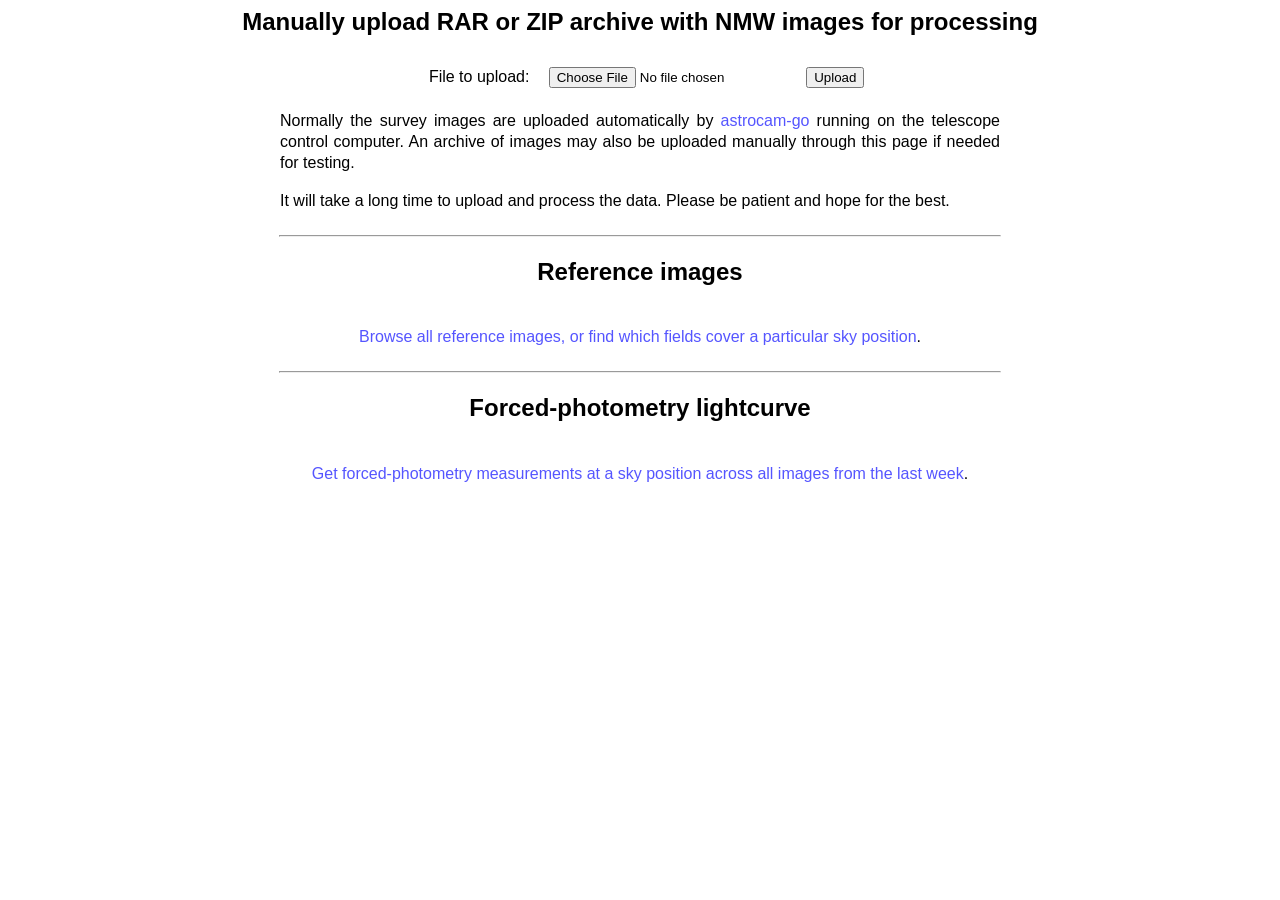
==== move_to_htdocs/index.html @ f0d12563 "coord_forced_photometry: stream the results table row-by-row instead of holding all output until eve" ====
<html>
<head>
<style type="text/css">
body { color: #000;
 background: #fff;
 font-family: arial, helvetica, sans-serif;
 font-size: 12pt;
 line-height: 16pt;
 margin-top: 3mm;
 margin-bottom: 3mm;
 margin-left: 10mm;
 margin-right: 10mm;
}

p {text-align: justify; line-height: 16pt}
.code {text-align: left; font-family: courier; background: #ccc; color:
#000}
table.main {border-spacing: 5pt}
td { padding-left: 20pt; padding-right: 20pt; padding-bottom: 3pt }

a:link {color: #55f; text-decoration: none}
a:visited {color: #33f; text-decoration: none}
a:active {color: #55f; text-decoration: none}
a:hover {color: #55f; text-decoration: underline}

.section { max-width: 720px; margin: 0 auto; padding-top: 6pt; }
hr.break { max-width: 720px; margin: 18pt auto; }
.footer { max-width: 720px; margin: 0 auto; text-align: center;
 font-size: 90%; color: #444; }
</style>
</head>

<center>
<h2>Manually upload RAR or ZIP archive with NMW images for processing</h2>
</center>

<!-- Upload form -->
<div class="section">
<form enctype="multipart/form-data" action="../cgi-bin/unmw/upload.py" method="post">
<table style="margin: 0 auto; border-spacing: 5pt;">
<tr>
  <td style="text-align: right; padding: 0 10pt;">File to upload:</td>
  <td style="padding: 0;">
    <input type="file" name="file" size=32>
    <input type="submit" value="Upload">
  </td>
</tr>
</table>
</form>

<p>Normally the survey images are uploaded automatically by
<a href="https://github.com/kirxkirx/astrocam-go">astrocam-go</a>
running on the telescope control computer. An archive of images may also
be uploaded manually through this page if needed for testing.</p>

<p>It will take a long time to upload and process the data. Please be
patient and hope for the best.</p>
</div>

<hr class="break">

<!-- Reference images -->
<center>
<h2>Reference images</h2>
</center>

<div class="section">
<p style="text-align: center;">
<a href="coord_search.html">Browse all reference images, or find which
fields cover a particular sky position</a>.</p>
</div>

<hr class="break">

<!-- Forced-photometry lightcurve -->
<center>
<h2>Forced-photometry lightcurve</h2>
</center>

<div class="section">
<p style="text-align: center;">
<a href="coord_forced_photometry.html">Get forced-photometry measurements at a
sky position across all images from the last week</a>.</p>
</div>

</html>
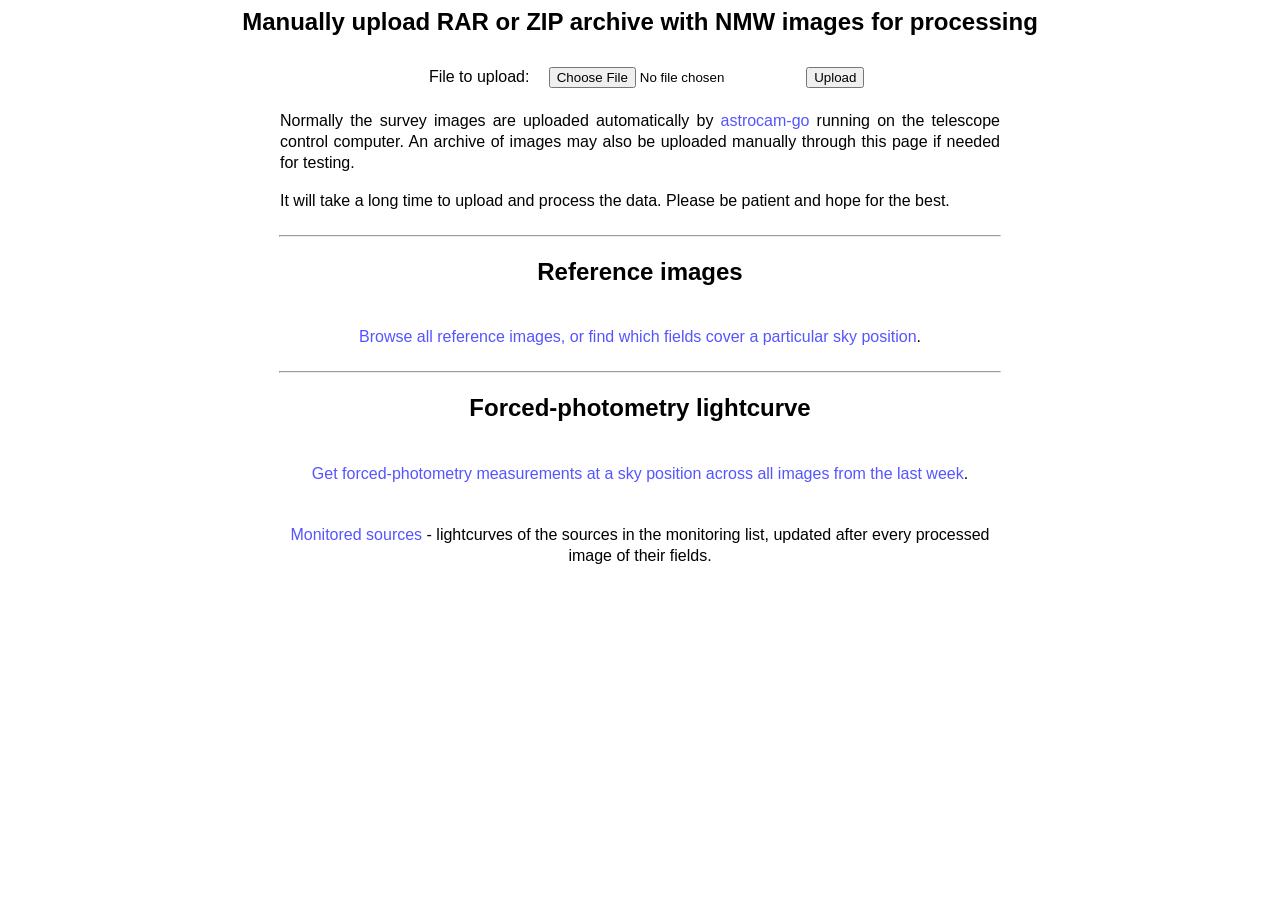
==== commit 7eddbb5c: "add source monitoring: per-source lightcurves with AAVSO output built from a monitoring_list.txt reg" ====
--- a/move_to_htdocs/index.html
+++ b/move_to_htdocs/index.html
@@ -83,4 +83,11 @@
 sky position across all images from the last week</a>.</p>
 </div>
 
+<div class="section">
+<p style="text-align: center;">
+<a href="uploads/monitoring/index.html">Monitored sources</a> - lightcurves of
+the sources in the monitoring list, updated after every processed image of
+their fields.</p>
+</div>
+
 </html>
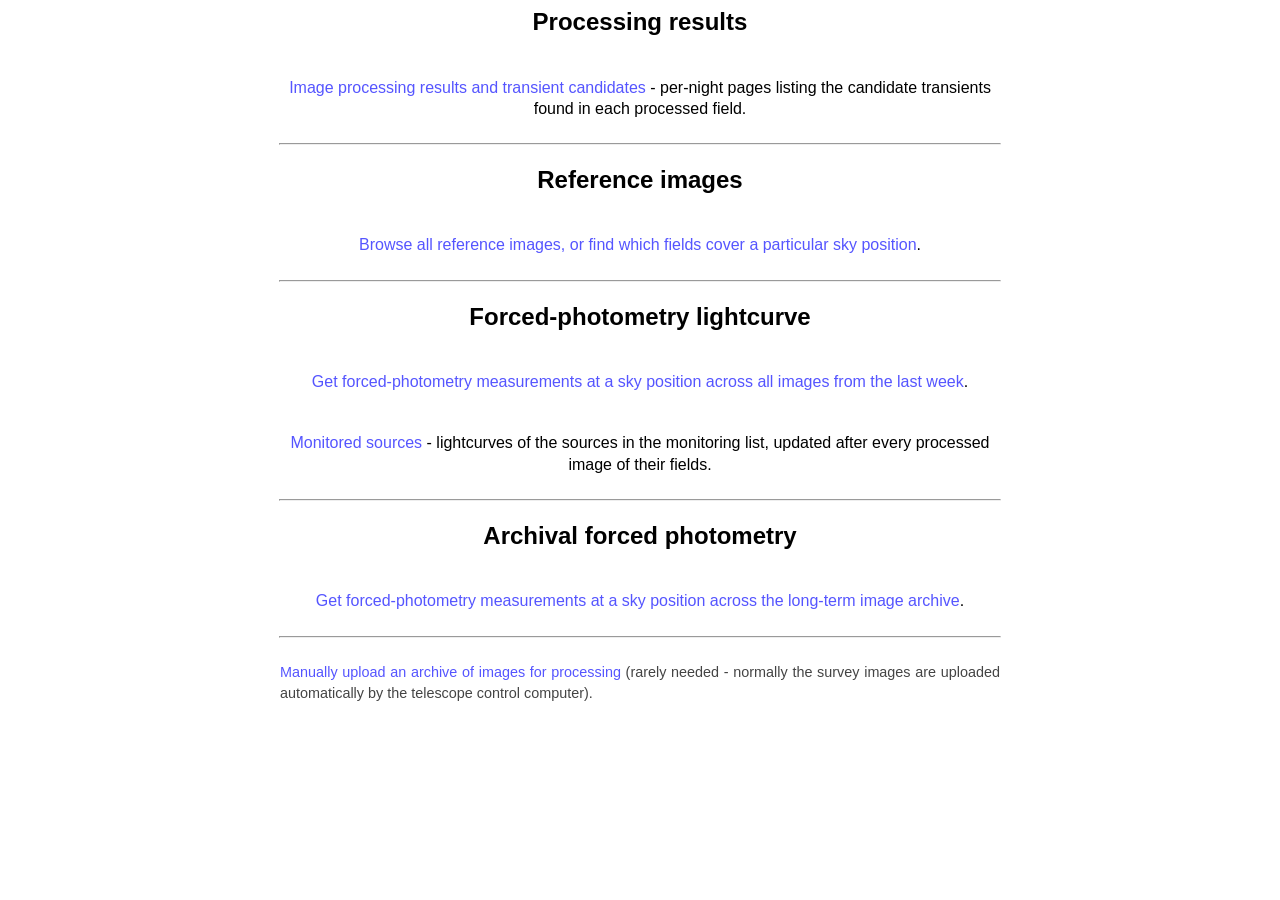
==== commit d0d231db: "main page becomes a links hub built by generate_htdocs.sh" ====
--- a/move_to_htdocs/index.html
+++ b/move_to_htdocs/index.html
@@ -1,5 +1,6 @@
 <html>
 <head>
+<title>NMW transient search</title>
 <style type="text/css">
 body { color: #000;
  background: #fff;
@@ -30,31 +31,16 @@
 </style>
 </head>
 
+<!-- Processing results and transient candidates -->
 <center>
-<h2>Manually upload RAR or ZIP archive with NMW images for processing</h2>
+<h2>Processing results</h2>
 </center>
 
-<!-- Upload form -->
 <div class="section">
-<form enctype="multipart/form-data" action="../cgi-bin/unmw/upload.py" method="post">
-<table style="margin: 0 auto; border-spacing: 5pt;">
-<tr>
-  <td style="text-align: right; padding: 0 10pt;">File to upload:</td>
-  <td style="padding: 0;">
-    <input type="file" name="file" size=32>
-    <input type="submit" value="Upload">
-  </td>
-</tr>
-</table>
-</form>
-
-<p>Normally the survey images are uploaded automatically by
-<a href="https://github.com/kirxkirx/astrocam-go">astrocam-go</a>
-running on the telescope control computer. An archive of images may also
-be uploaded manually through this page if needed for testing.</p>
-
-<p>It will take a long time to upload and process the data. Please be
-patient and hope for the best.</p>
+<p style="text-align: center;">
+<a href="uploads/">Image processing results and transient candidates</a> -
+per-night pages listing the candidate transients found in each processed
+field.</p>
 </div>
 
 <hr class="break">
@@ -90,4 +76,33 @@
 their fields.</p>
 </div>
 
+<!-- ARCHIVE_PHOTOMETRY_SECTION_BEGIN
+     generate_htdocs.sh removes everything between these two marker comments
+     when IMAGE_ARCHIVE_DIR is not configured in local_config.sh -->
+<hr class="break">
+
+<!-- Archival forced photometry -->
+<center>
+<h2>Archival forced photometry</h2>
+</center>
+
+<div class="section">
+<p style="text-align: center;">
+<a href="archive_forced_photometry.html">Get forced-photometry measurements at
+a sky position across the long-term image archive</a>.</p>
+</div>
+<!-- ARCHIVE_PHOTOMETRY_SECTION_END -->
+
+<!-- MANUAL_UPLOAD_SECTION_BEGIN
+     generate_htdocs.sh removes everything between these two marker comments
+     unless SHOW_MANUAL_UPLOAD_LINK=yes is set in local_config.sh -->
+<hr class="break">
+
+<div class="footer">
+<p><a href="upload.html">Manually upload an archive of images for
+processing</a> (rarely needed - normally the survey images are uploaded
+automatically by the telescope control computer).</p>
+</div>
+<!-- MANUAL_UPLOAD_SECTION_END -->
+
 </html>
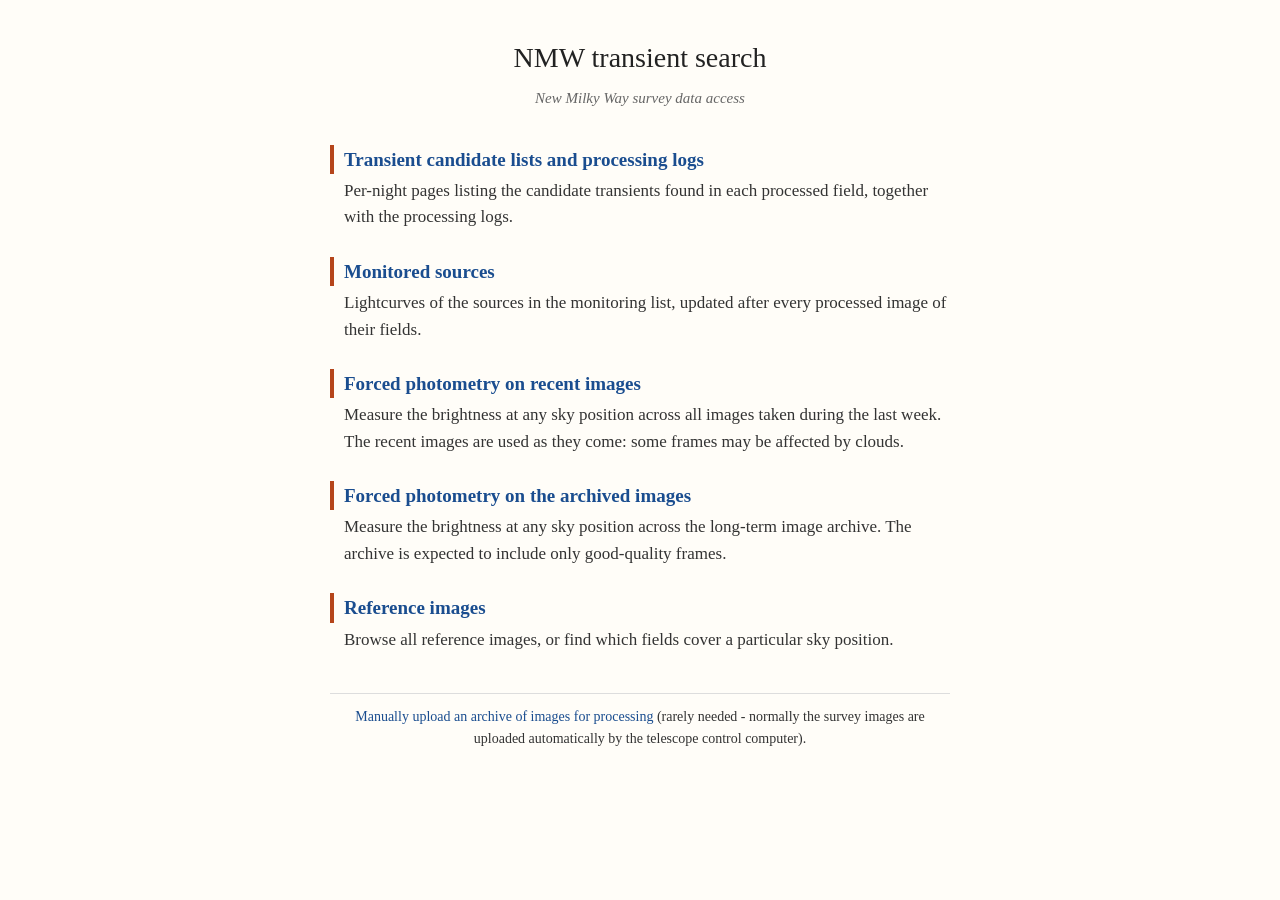
==== commit b4da6f2a: "main page restyled" ====
--- a/move_to_htdocs/index.html
+++ b/move_to_htdocs/index.html
@@ -1,103 +1,63 @@
+<!DOCTYPE html>
 <html>
 <head>
+<meta charset="utf-8">
+<meta name="viewport" content="width=device-width, initial-scale=1">
 <title>NMW transient search</title>
 <style type="text/css">
-body { color: #000;
- background: #fff;
- font-family: arial, helvetica, sans-serif;
- font-size: 12pt;
- line-height: 16pt;
- margin-top: 3mm;
- margin-bottom: 3mm;
- margin-left: 10mm;
- margin-right: 10mm;
-}
-
-p {text-align: justify; line-height: 16pt}
-.code {text-align: left; font-family: courier; background: #ccc; color:
-#000}
-table.main {border-spacing: 5pt}
-td { padding-left: 20pt; padding-right: 20pt; padding-bottom: 3pt }
-
-a:link {color: #55f; text-decoration: none}
-a:visited {color: #33f; text-decoration: none}
-a:active {color: #55f; text-decoration: none}
-a:hover {color: #55f; text-decoration: underline}
-
-.section { max-width: 720px; margin: 0 auto; padding-top: 6pt; }
-hr.break { max-width: 720px; margin: 18pt auto; }
-.footer { max-width: 720px; margin: 0 auto; text-align: center;
- font-size: 90%; color: #444; }
+body { max-width: 620px; margin: 0 auto; padding: 30px 18px 48px;
+ background: #fffdf8; color: #222;
+ font-family: Georgia, "Times New Roman", serif;
+ font-size: 17px; line-height: 1.55; }
+h1 { text-align: center; font-size: 28px; font-weight: normal;
+ margin: 6px 0 8px; }
+.subtitle { text-align: center; color: #666; font-size: 15px;
+ margin: 0 0 34px; font-style: italic; }
+h2 { font-size: 19px; font-weight: bold; margin: 26px 0 4px;
+ padding-left: 10px; border-left: 4px solid #b5451b; }
+p { margin: 4px 0 0 14px; color: #333; }
+a:link, a:visited { color: #1a4d8f; text-decoration: none; }
+a:hover, a:active { color: #b5451b; text-decoration: underline; }
+.footer { margin-top: 40px; padding-top: 12px; border-top: 1px solid #ddd;
+ text-align: center; font-size: 14px; color: #666; }
+.footer p { margin: 0; }
 </style>
 </head>
+<body>
 
-<!-- Processing results and transient candidates -->
-<center>
-<h2>Processing results</h2>
-</center>
+<h1>NMW transient search</h1>
+<p class="subtitle">New Milky Way survey data access</p>
 
-<div class="section">
-<p style="text-align: center;">
-<a href="uploads/">Image processing results and transient candidates</a> -
-per-night pages listing the candidate transients found in each processed
-field.</p>
-</div>
+<h2><a href="uploads/">Transient candidate lists and processing logs</a></h2>
+<p>Per-night pages listing the candidate transients found in each
+processed field, together with the processing logs.</p>
 
-<hr class="break">
+<h2><a href="uploads/monitoring/index.html">Monitored sources</a></h2>
+<p>Lightcurves of the sources in the monitoring list, updated after every
+processed image of their fields.</p>
 
-<!-- Reference images -->
-<center>
-<h2>Reference images</h2>
-</center>
-
-<div class="section">
-<p style="text-align: center;">
-<a href="coord_search.html">Browse all reference images, or find which
-fields cover a particular sky position</a>.</p>
-</div>
-
-<hr class="break">
-
-<!-- Forced-photometry lightcurve -->
-<center>
-<h2>Forced-photometry lightcurve</h2>
-</center>
-
-<div class="section">
-<p style="text-align: center;">
-<a href="coord_forced_photometry.html">Get forced-photometry measurements at a
-sky position across all images from the last week</a>.</p>
-</div>
-
-<div class="section">
-<p style="text-align: center;">
-<a href="uploads/monitoring/index.html">Monitored sources</a> - lightcurves of
-the sources in the monitoring list, updated after every processed image of
-their fields.</p>
-</div>
+<h2><a href="coord_forced_photometry.html">Forced photometry on recent
+images</a></h2>
+<p>Measure the brightness at any sky position across all images taken
+during the last week. The recent images are used as they come: some
+frames may be affected by clouds.</p>
 
 <!-- ARCHIVE_PHOTOMETRY_SECTION_BEGIN
      generate_htdocs.sh removes everything between these two marker comments
      when IMAGE_ARCHIVE_DIR is not configured in local_config.sh -->
-<hr class="break">
+<h2><a href="archive_forced_photometry.html">Forced photometry on the
+archived images</a></h2>
+<p>Measure the brightness at any sky position across the long-term image
+archive. The archive is expected to include only good-quality frames.</p>
+<!-- ARCHIVE_PHOTOMETRY_SECTION_END -->
 
-<!-- Archival forced photometry -->
-<center>
-<h2>Archival forced photometry</h2>
-</center>
-
-<div class="section">
-<p style="text-align: center;">
-<a href="archive_forced_photometry.html">Get forced-photometry measurements at
-a sky position across the long-term image archive</a>.</p>
-</div>
-<!-- ARCHIVE_PHOTOMETRY_SECTION_END -->
+<h2><a href="coord_search.html">Reference images</a></h2>
+<p>Browse all reference images, or find which fields cover a particular
+sky position.</p>
 
 <!-- MANUAL_UPLOAD_SECTION_BEGIN
      generate_htdocs.sh removes everything between these two marker comments
      unless SHOW_MANUAL_UPLOAD_LINK=yes is set in local_config.sh -->
-<hr class="break">
-
 <div class="footer">
 <p><a href="upload.html">Manually upload an archive of images for
 processing</a> (rarely needed - normally the survey images are uploaded
@@ -105,4 +65,5 @@
 </div>
 <!-- MANUAL_UPLOAD_SECTION_END -->
 
+</body>
 </html>
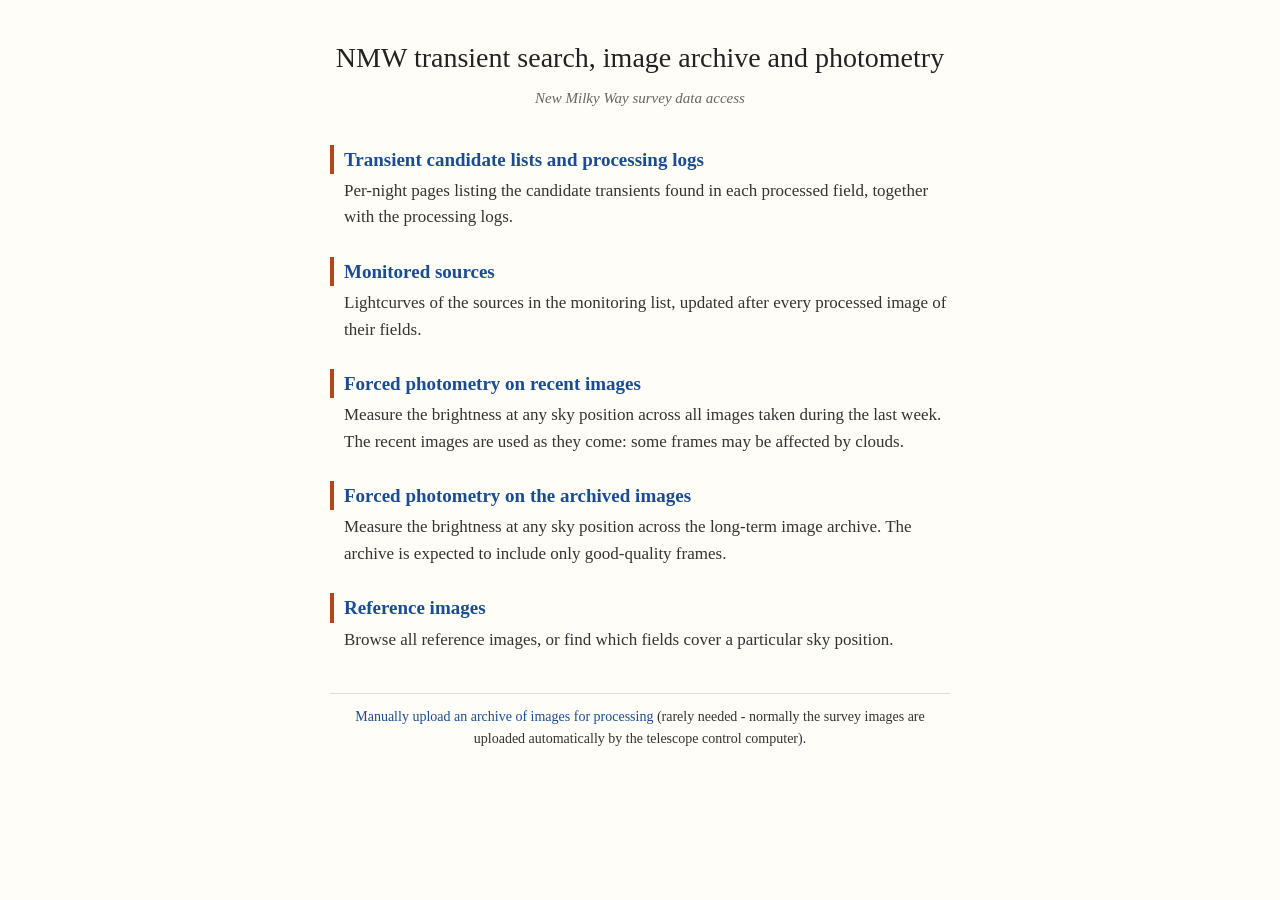
==== commit 085c7061: "restyle static and CGI pages" ====
--- a/move_to_htdocs/index.html
+++ b/move_to_htdocs/index.html
@@ -3,29 +3,15 @@
 <head>
 <meta charset="utf-8">
 <meta name="viewport" content="width=device-width, initial-scale=1">
-<title>NMW transient search</title>
+<title>NMW transient search, image archive and photometry</title>
+<link rel="stylesheet" type="text/css" href="unmw.css">
 <style type="text/css">
-body { max-width: 620px; margin: 0 auto; padding: 30px 18px 48px;
- background: #fffdf8; color: #222;
- font-family: Georgia, "Times New Roman", serif;
- font-size: 17px; line-height: 1.55; }
-h1 { text-align: center; font-size: 28px; font-weight: normal;
- margin: 6px 0 8px; }
-.subtitle { text-align: center; color: #666; font-size: 15px;
- margin: 0 0 34px; font-style: italic; }
-h2 { font-size: 19px; font-weight: bold; margin: 26px 0 4px;
- padding-left: 10px; border-left: 4px solid #b5451b; }
-p { margin: 4px 0 0 14px; color: #333; }
-a:link, a:visited { color: #1a4d8f; text-decoration: none; }
-a:hover, a:active { color: #b5451b; text-decoration: underline; }
-.footer { margin-top: 40px; padding-top: 12px; border-top: 1px solid #ddd;
- text-align: center; font-size: 14px; color: #666; }
-.footer p { margin: 0; }
+p { margin: 4px 0 0 14px; }
 </style>
 </head>
 <body>
 
-<h1>NMW transient search</h1>
+<h1>NMW transient search, image archive and photometry</h1>
 <p class="subtitle">New Milky Way survey data access</p>
 
 <h2><a href="uploads/">Transient candidate lists and processing logs</a></h2>
--- a/move_to_htdocs/unmw.css
+++ b/move_to_htdocs/unmw.css
@@ -0,0 +1,24 @@
+/* Shared style for the NMW transient search static pages.
+   Keep this in sync with the look of index.html - all the static pages
+   link this file so fonts and colors match across the interface. */
+body { max-width: 620px; margin: 0 auto; padding: 30px 18px 48px;
+ background: #fffdf8; color: #222;
+ font-family: Georgia, "Times New Roman", serif;
+ font-size: 17px; line-height: 1.55; }
+h1 { text-align: center; font-size: 28px; font-weight: normal;
+ margin: 6px 0 8px; }
+.subtitle { text-align: center; color: #666; font-size: 15px;
+ margin: 0 0 34px; font-style: italic; }
+h2 { font-size: 19px; font-weight: bold; margin: 26px 0 4px;
+ padding-left: 10px; border-left: 4px solid #b5451b; }
+p { margin: 10px 0 0; color: #333; }
+a:link, a:visited { color: #1a4d8f; text-decoration: none; }
+a:hover, a:active { color: #b5451b; text-decoration: underline; }
+.code { font-family: "Courier New", Courier, monospace; font-size: 15px;
+ background: #f2ecdd; color: #222; padding: 0 3px; }
+.formats { margin-left: 8pt; }
+.working { margin-left: 1em; color: #888; visibility: hidden; }
+.secondary { color: #666; }
+.footer { margin-top: 40px; padding-top: 12px; border-top: 1px solid #ddd;
+ text-align: center; font-size: 14px; color: #666; }
+.footer p { margin: 0; }
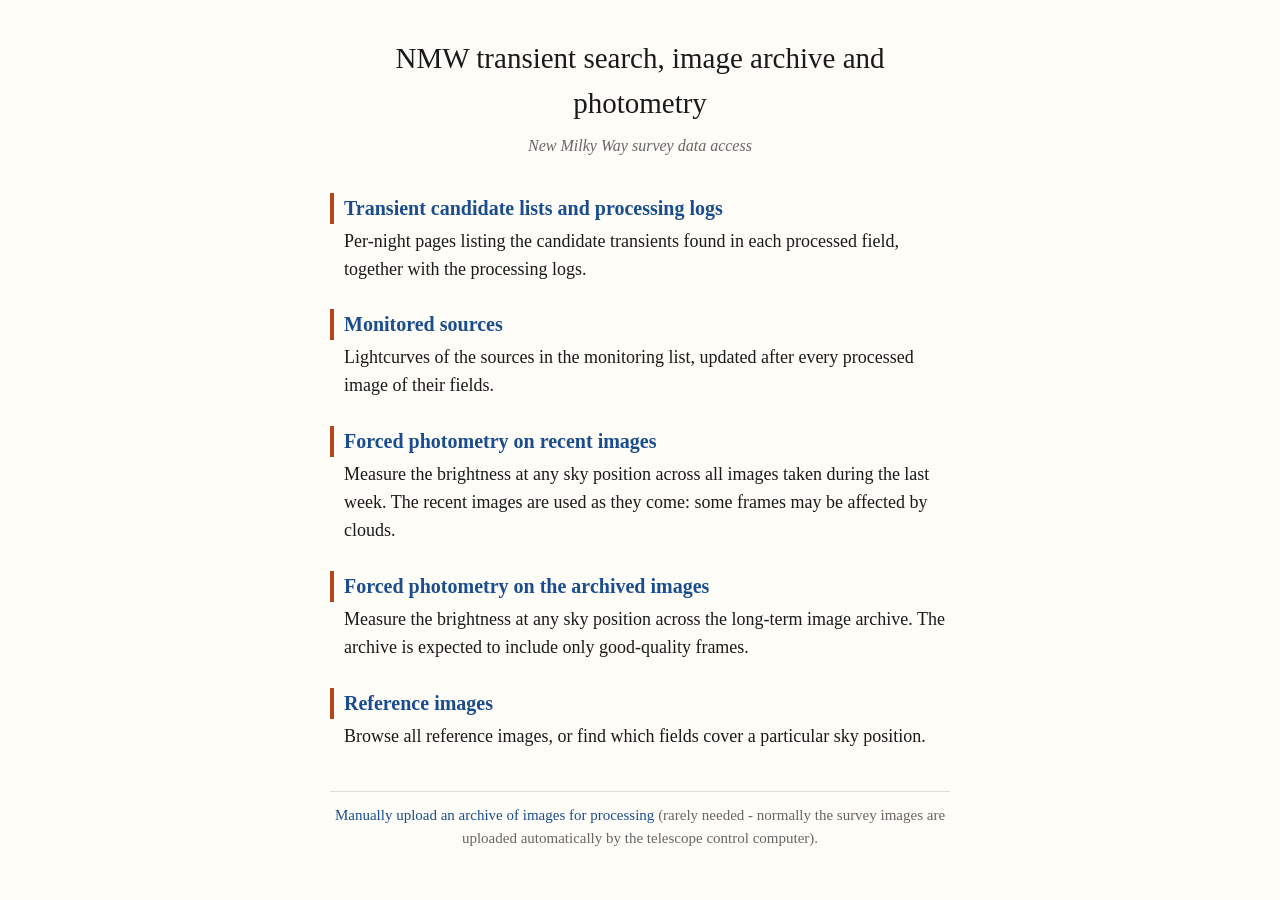
==== commit 54b1c3ef: "warm paper and rust color scheme refined: darker text and larger fonts on all pages" ====
--- a/move_to_htdocs/index.html
+++ b/move_to_htdocs/index.html
@@ -6,6 +6,7 @@
 <title>NMW transient search, image archive and photometry</title>
 <link rel="stylesheet" type="text/css" href="unmw.css">
 <style type="text/css">
+body { font-family: Georgia, "Times New Roman", serif; font-size: 18px; }
 p { margin: 4px 0 0 14px; }
 </style>
 </head>
--- a/move_to_htdocs/unmw.css
+++ b/move_to_htdocs/unmw.css
@@ -1,24 +1,25 @@
 /* Shared style for the NMW transient search static pages.
-   Keep this in sync with the look of index.html - all the static pages
-   link this file so fonts and colors match across the interface. */
+   The base font is a sans-serif with lining digits so coordinates and
+   dates read cleanly; the main page (index.html) is the one page that
+   overrides it to the serif look in its own style block. */
 body { max-width: 620px; margin: 0 auto; padding: 30px 18px 48px;
- background: #fffdf8; color: #222;
- font-family: Georgia, "Times New Roman", serif;
+ background: #fffdf8; color: #1a1a1a;
+ font-family: arial, helvetica, sans-serif;
  font-size: 17px; line-height: 1.55; }
-h1 { text-align: center; font-size: 28px; font-weight: normal;
+h1 { text-align: center; font-size: 29px; font-weight: normal;
  margin: 6px 0 8px; }
-.subtitle { text-align: center; color: #666; font-size: 15px;
+.subtitle { text-align: center; color: #666; font-size: 16px;
  margin: 0 0 34px; font-style: italic; }
-h2 { font-size: 19px; font-weight: bold; margin: 26px 0 4px;
+h2 { font-size: 20px; font-weight: bold; margin: 26px 0 4px;
  padding-left: 10px; border-left: 4px solid #b5451b; }
-p { margin: 10px 0 0; color: #333; }
+p { margin: 10px 0 0; }
 a:link, a:visited { color: #1a4d8f; text-decoration: none; }
 a:hover, a:active { color: #b5451b; text-decoration: underline; }
 .code { font-family: "Courier New", Courier, monospace; font-size: 15px;
- background: #f2ecdd; color: #222; padding: 0 3px; }
+ background: #f2ecdd; color: #1a1a1a; padding: 0 3px; }
 .formats { margin-left: 8pt; }
 .working { margin-left: 1em; color: #888; visibility: hidden; }
 .secondary { color: #666; }
 .footer { margin-top: 40px; padding-top: 12px; border-top: 1px solid #ddd;
- text-align: center; font-size: 14px; color: #666; }
+ text-align: center; font-size: 15px; color: #666; }
 .footer p { margin: 0; }
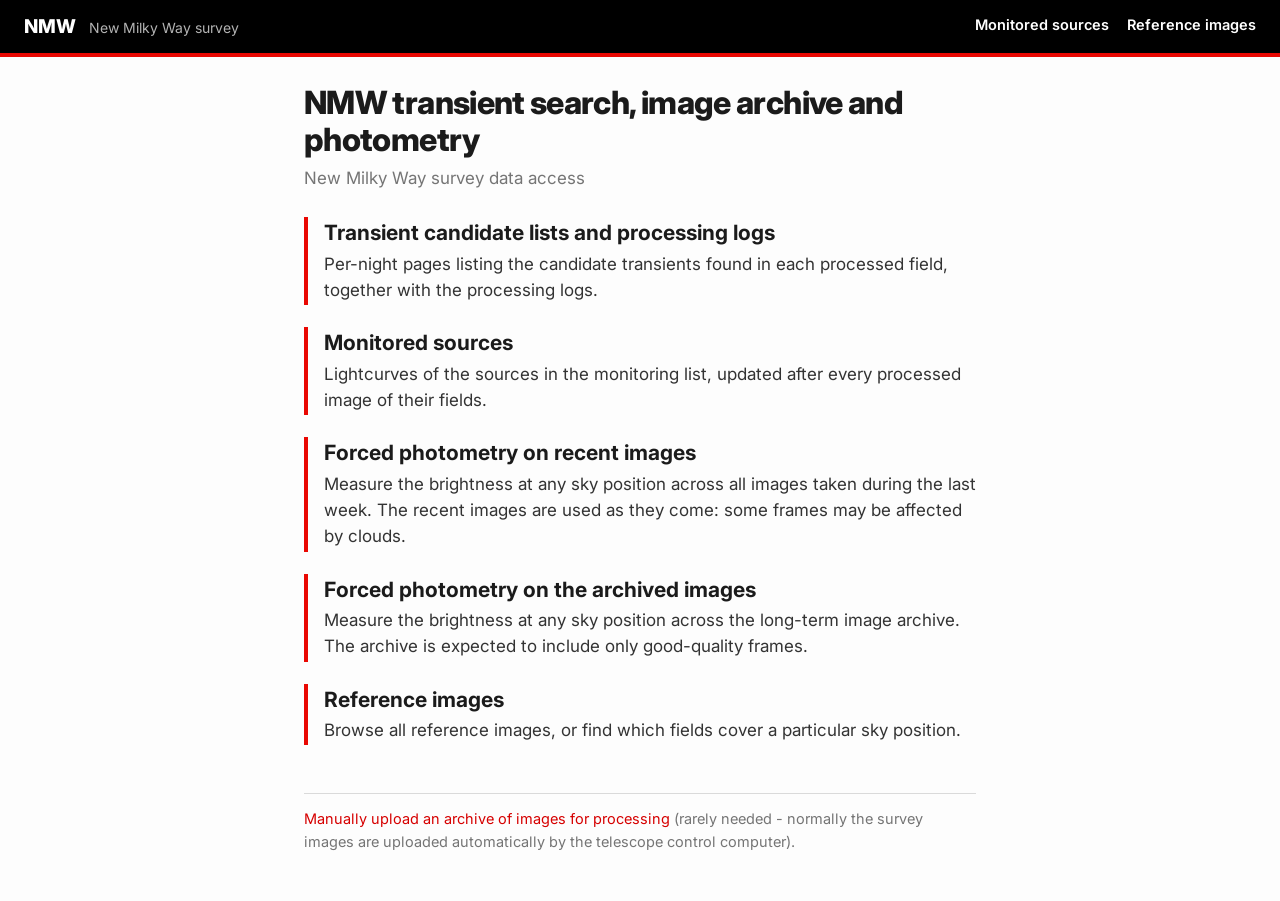
==== commit 4800d4e3: "web pages: Texas Tech colors and fonts (black band, scarlet rule, Inter + Red Hat Mono, lining figur" ====
--- a/move_to_htdocs/index.html
+++ b/move_to_htdocs/index.html
@@ -5,42 +5,54 @@
 <meta name="viewport" content="width=device-width, initial-scale=1">
 <title>NMW transient search, image archive and photometry</title>
 <link rel="stylesheet" type="text/css" href="unmw.css">
-<style type="text/css">
-body { font-family: Georgia, "Times New Roman", serif; font-size: 18px; }
-p { margin: 4px 0 0 14px; }
-</style>
 </head>
 <body>
 
+<header class="topbar">
+<a class="brand" href="index.html"><span class="brand-name">NMW</span> <small>New Milky Way survey</small></a>
+<nav><a href="uploads/monitoring/index.html">Monitored sources</a><a href="coord_search.html">Reference images</a></nav>
+</header>
+
+<main class="page">
 <h1>NMW transient search, image archive and photometry</h1>
 <p class="subtitle">New Milky Way survey data access</p>
 
+<div class="entry">
 <h2><a href="uploads/">Transient candidate lists and processing logs</a></h2>
 <p>Per-night pages listing the candidate transients found in each
 processed field, together with the processing logs.</p>
+</div>
 
+<div class="entry">
 <h2><a href="uploads/monitoring/index.html">Monitored sources</a></h2>
 <p>Lightcurves of the sources in the monitoring list, updated after every
 processed image of their fields.</p>
+</div>
 
+<div class="entry">
 <h2><a href="coord_forced_photometry.html">Forced photometry on recent
 images</a></h2>
 <p>Measure the brightness at any sky position across all images taken
 during the last week. The recent images are used as they come: some
 frames may be affected by clouds.</p>
+</div>
 
 <!-- ARCHIVE_PHOTOMETRY_SECTION_BEGIN
      generate_htdocs.sh removes everything between these two marker comments
      when IMAGE_ARCHIVE_DIR is not configured in local_config.sh -->
+<div class="entry">
 <h2><a href="archive_forced_photometry.html">Forced photometry on the
 archived images</a></h2>
 <p>Measure the brightness at any sky position across the long-term image
 archive. The archive is expected to include only good-quality frames.</p>
+</div>
 <!-- ARCHIVE_PHOTOMETRY_SECTION_END -->
 
+<div class="entry">
 <h2><a href="coord_search.html">Reference images</a></h2>
 <p>Browse all reference images, or find which fields cover a particular
 sky position.</p>
+</div>
 
 <!-- MANUAL_UPLOAD_SECTION_BEGIN
      generate_htdocs.sh removes everything between these two marker comments
@@ -51,6 +63,7 @@
 automatically by the telescope control computer).</p>
 </div>
 <!-- MANUAL_UPLOAD_SECTION_END -->
+</main>
 
 </body>
 </html>
--- a/move_to_htdocs/unmw.css
+++ b/move_to_htdocs/unmw.css
@@ -1,25 +1,115 @@
-/* Shared style for the NMW transient search static pages.
-   The base font is a sans-serif with lining digits so coordinates and
-   dates read cleanly; the main page (index.html) is the one page that
-   overrides it to the serif look in its own style block. */
-body { max-width: 620px; margin: 0 auto; padding: 30px 18px 48px;
- background: #fffdf8; color: #1a1a1a;
- font-family: arial, helvetica, sans-serif;
- font-size: 17px; line-height: 1.55; }
-h1 { text-align: center; font-size: 29px; font-weight: normal;
- margin: 6px 0 8px; }
-.subtitle { text-align: center; color: #666; font-size: 16px;
- margin: 0 0 34px; font-style: italic; }
-h2 { font-size: 20px; font-weight: bold; margin: 26px 0 4px;
- padding-left: 10px; border-left: 4px solid #b5451b; }
+/* Shared style for every NMW web page: the static pages in this directory
+   link to this file, and the Python-generated pages (CGI results and the
+   monitoring pages) embed its text inline (nmw_coord_lib._PAGE_CSS reads
+   this file), so edit the look in this one place.
+
+   Texas Tech University web palette: scarlet #E90802 for accents (#D60000
+   for link text, which has better contrast on white), black, white, light
+   gray #EDEDED, dark gray #333333, medium gray #757575. Fonts follow the
+   TTU web template's own stack: Neue Plak -> Inter -> Tahoma for display,
+   Inter for body and UI, Red Hat Mono for monospace; Inter and Red Hat
+   Mono come from Google Fonts and fall back to system faces when the
+   visitor's browser cannot reach fonts.googleapis.com. Every face in every
+   stack has lining figures (digits of equal height); coordinates, dates
+   and tables additionally use tabular figures so columns line up. */
+@import url("https://fonts.googleapis.com/css2?family=Inter:wght@400;600;700;800&family=Red+Hat+Mono:wght@400;500&display=swap");
+
+:root {
+  --scarlet: #e90802; --scarlet-dark: #d60000; --ink: #1b1b1b; --ink-2: #333333;
+  --muted: #757575; --rule: #dadada; --panel: #ededed; --panel-2: #f6f6f6; --paper: #fdfdfd;
+  --sans: Inter, "Helvetica Neue", Helvetica, Arial, Tahoma, sans-serif;
+  --mono: "Red Hat Mono", Menlo, Consolas, "Liberation Mono", "DejaVu Sans Mono", monospace;
+}
+html { background: var(--paper); }
+body { margin: 0; background: var(--paper); color: var(--ink); font-family: var(--sans);
+  font-size: 17px; line-height: 1.55; font-variant-numeric: lining-nums; }
+
+/* black band with the scarlet rule, as in the TTU global template */
+.topbar { display: flex; align-items: center; justify-content: space-between; gap: 16px; flex-wrap: wrap;
+  padding: 12px 24px; background: #000; color: #fff; border-bottom: 4px solid var(--scarlet); }
+.topbar .brand { font-weight: 800; font-size: 19px; letter-spacing: -0.01em; color: #fff; text-decoration: none; }
+.topbar .brand small { font-weight: 400; color: #b3b3b3; margin-left: 10px; font-size: 14px; letter-spacing: 0; }
+.topbar nav { display: flex; gap: 18px; flex-wrap: wrap; font-size: 14.5px; font-weight: 600; }
+.topbar nav a { color: #fff; text-decoration: none; border-bottom: 2px solid transparent; }
+.topbar nav a:hover { color: #fff; border-bottom-color: var(--scarlet); text-decoration: none; }
+
+/* page body: narrow measure for text and form pages, wide for data pages */
+.page { max-width: 720px; margin: 0 auto; padding: 28px 24px 48px; box-sizing: border-box; }
+.page.wide { max-width: 1180px; }
+@media (max-width: 480px) { .page { padding: 20px 16px 40px; } .topbar { padding: 10px 16px; } }
+
+h1 { font-size: 32px; font-weight: 800; letter-spacing: -0.02em; line-height: 1.15; margin: 0 0 6px; }
+.subtitle { color: var(--muted); font-size: 17px; margin: 0 0 26px; }
+h3 { font-size: 19px; font-weight: 700; margin: 30px 0 10px; padding-bottom: 5px;
+  border-bottom: 2px solid var(--scarlet); display: inline-block; }
 p { margin: 10px 0 0; }
-a:link, a:visited { color: #1a4d8f; text-decoration: none; }
-a:hover, a:active { color: #b5451b; text-decoration: underline; }
-.code { font-family: "Courier New", Courier, monospace; font-size: 15px;
- background: #f2ecdd; color: #1a1a1a; padding: 0 3px; }
-.formats { margin-left: 8pt; }
-.working { margin-left: 1em; color: #888; visibility: hidden; }
-.secondary { color: #666; }
-.footer { margin-top: 40px; padding-top: 12px; border-top: 1px solid #ddd;
- text-align: center; font-size: 15px; color: #666; }
+a:link, a:visited { color: var(--scarlet-dark); text-decoration: none; }
+a:hover, a:active { color: #000; text-decoration: underline; text-decoration-color: var(--scarlet); }
+:focus-visible { outline: 2px solid var(--scarlet); outline-offset: 2px; }
+
+/* main page entries */
+.entry { border-left: 4px solid var(--scarlet); padding: 2px 0 2px 16px; margin: 22px 0; }
+.entry h2 { font-size: 21px; font-weight: 700; margin: 0 0 4px; line-height: 1.3; }
+.entry h2 a { color: var(--ink); }
+.entry h2 a:hover { color: var(--scarlet-dark); }
+.entry p { margin: 0; color: var(--ink-2); }
+
+/* inline code, coordinates, preformatted tables */
+.code { font-family: var(--mono); font-size: 0.92em; background: var(--panel); padding: 1px 5px;
+  border-radius: 2px; font-variant-numeric: lining-nums tabular-nums; }
+pre { font-family: var(--mono); font-size: 14.5px; line-height: 1.5; background: var(--panel-2);
+  border: 1px solid var(--rule); padding: 12px 14px; overflow-x: auto; margin: 8px 0 0;
+  font-variant-numeric: lining-nums tabular-nums; }
+
+/* data tables (class "data" on the monitoring pages, "main" on the CGI result pages) */
+.table-wrap { overflow-x: auto; margin-top: 12px; }
+table.data, table.main { border-collapse: collapse; width: 100%; font-size: 15.5px; }
+table.data th, table.main th { text-align: left; background: #000; color: #fff; font-weight: 600;
+  padding: 8px 10px; border-bottom: 3px solid var(--scarlet); white-space: nowrap; vertical-align: bottom; }
+table.data td, table.main td { padding: 7px 10px; border-bottom: 1px solid var(--rule); vertical-align: top;
+  text-align: left; }
+table.data tr:hover td, table.main tr:hover td { background: var(--panel-2); }
+table.data td a, table.main td a { color: var(--ink); text-decoration: underline;
+  text-decoration-color: var(--scarlet); text-underline-offset: 3px; }
+table.data td a:hover, table.main td a:hover { color: var(--scarlet-dark); }
+table.data .mono, table.main .mono { font-family: var(--mono); font-size: 14.5px; white-space: nowrap;
+  font-variant-numeric: lining-nums tabular-nums; }
+table.data .num, table.main .num { text-align: right; font-variant-numeric: lining-nums tabular-nums; }
+tr.skipped td { color: var(--muted); font-size: 90%; background: var(--panel-2); }
+
+/* key/value block on the source pages */
+dl.meta { display: grid; grid-template-columns: max-content 1fr; gap: 4px 18px; margin: 14px 0 0; font-size: 16px; }
+dl.meta dt { color: var(--muted); font-size: 12.5px; letter-spacing: 0.07em; text-transform: uppercase; padding-top: 3px; }
+dl.meta dd { margin: 0; }
+@media (max-width: 480px) { dl.meta { grid-template-columns: 1fr; gap: 0; } dl.meta dd { margin-bottom: 8px; } }
+
+.notice { background: var(--panel-2); border-left: 4px solid #000; padding: 12px 16px; margin: 24px 0 0; }
+.notice p, .notice ul { margin: 8px 0 0; }
+.secondary { color: var(--muted); }
+.plot { margin: 8px 0 0; }
+.plot img { max-width: 100%; height: auto; display: block; border: 1px solid var(--rule); }
+ul li { margin: 4px 0; }
+
+/* forms */
+.form-grid { display: grid; grid-template-columns: max-content 1fr; gap: 12px 14px; align-items: center; margin: 18px 0 0; }
+.form-grid label { text-align: right; color: var(--ink-2); }
+@media (max-width: 480px) { .form-grid { grid-template-columns: 1fr; gap: 6px; } .form-grid label { text-align: left; } }
+input[type=text], input[type=number], input[type=date], select { font: inherit; font-size: 16px; padding: 7px 10px;
+  border: 1px solid #b3b3b3; border-radius: 2px; background: #fff; color: var(--ink); font-family: var(--mono);
+  font-variant-numeric: lining-nums tabular-nums; }
+input[type=text] { width: 100%; max-width: 34ch; box-sizing: border-box; }
+input[type=file] { font: inherit; }
+.btn, input[type=submit], button { font: inherit; font-size: 15.5px; font-weight: 600; padding: 8px 16px;
+  border: 1px solid #000; border-radius: 2px; background: #000; color: #fff; cursor: pointer; }
+.btn:hover, input[type=submit]:hover, button:hover { background: var(--scarlet); border-color: var(--scarlet); }
+.btn.secondary, button.secondary { background: #fff; color: var(--ink); }
+.btn.secondary:hover, button.secondary:hover { background: var(--panel); color: var(--ink); border-color: #000; }
+input[type=submit]:disabled, button:disabled { background: var(--muted); border-color: var(--muted); cursor: default; }
+.btn-row { display: flex; gap: 10px; flex-wrap: wrap; align-items: center; }
+.working { color: var(--muted); visibility: hidden; }
+.formats { margin-top: 18px; }
+.formats ul { margin: 6px 0 0; padding-left: 22px; }
+
+.footer { margin-top: 48px; padding-top: 14px; border-top: 1px solid var(--rule); color: var(--muted);
+  font-size: 14.5px; display: flex; justify-content: space-between; flex-wrap: wrap; gap: 8px 16px; }
 .footer p { margin: 0; }
